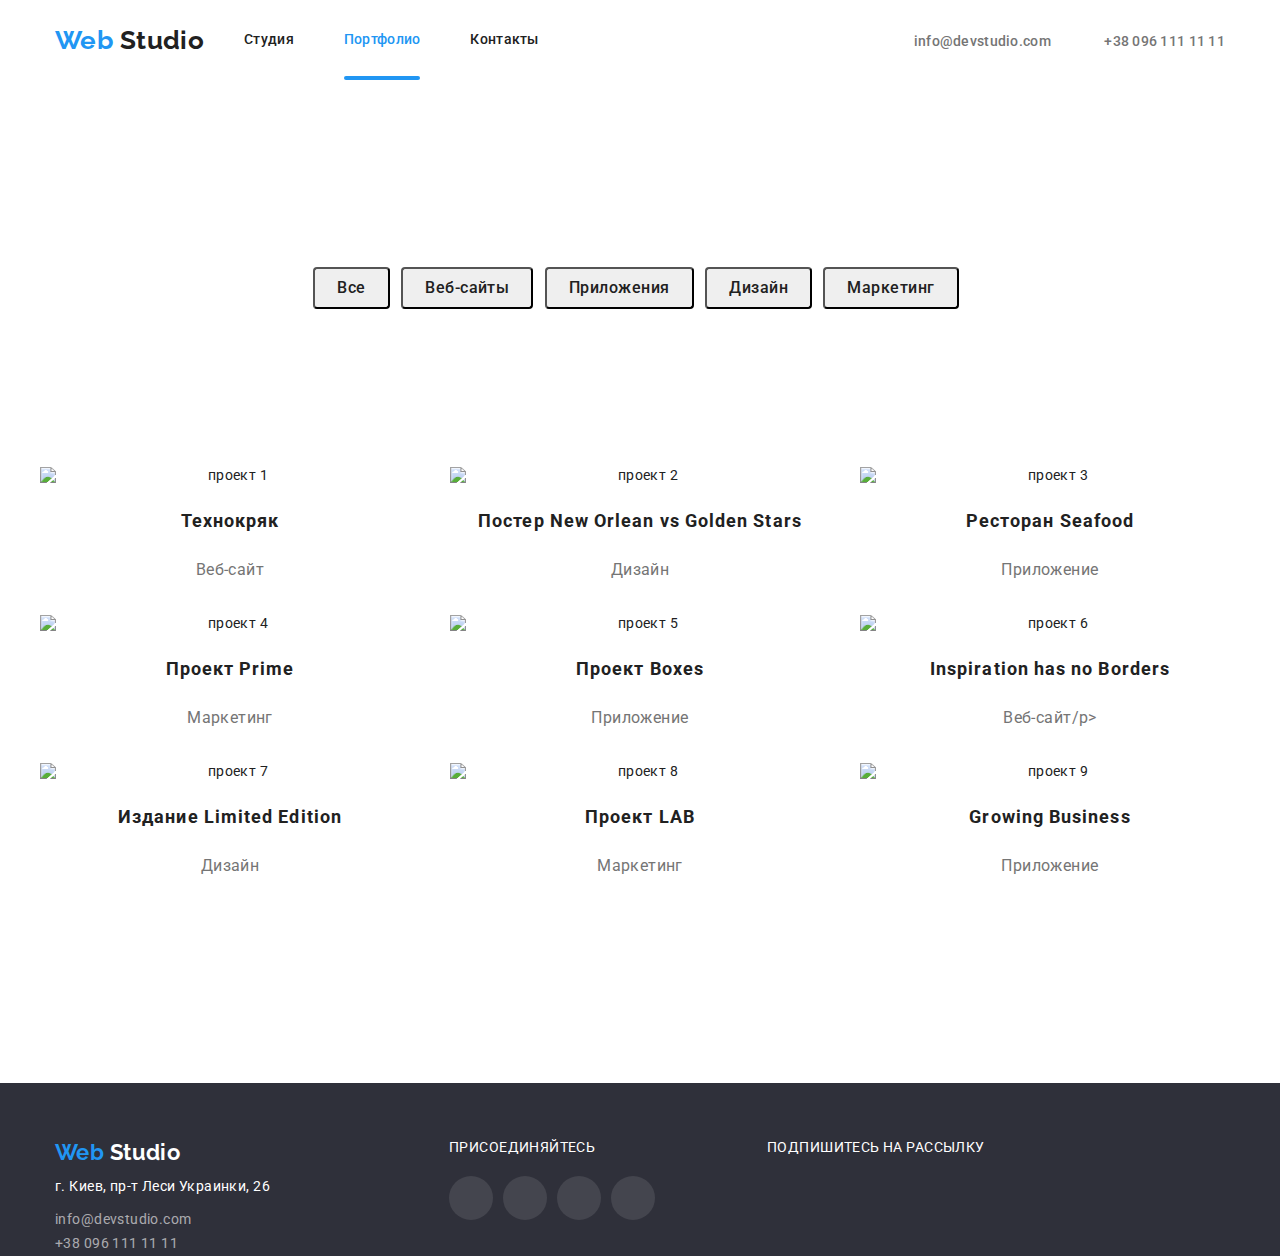
==== portfolio.html @ 06f8b4fb "hw5" ====
<!DOCTYPE html>
<html lang="ru">
  <head>
    <meta charset="UTF-8" />
    <meta name="viewport" content="width=device-width, initial-scale=1.0" />
    <title>Студия</title>
    <link
      href="https://fonts.googleapis.com/css2?family=Raleway:wght@700&family=Roboto:wght@400;500;700&display=swap"
      rel="stylesheet"
    />
    <link
      rel="stylesheet"
      href="https://cdnjs.cloudflare.com/ajax/libs/modern-normalize/0.6.0/modern-normalize.min.css"
    />
    <link rel="stylesheet" href="./css/styles.css" />
  </head>
  <body>
    <!-- шапка-->
    <header>
      <div class="container mainmenu">
        <nav class="topmenu">
          <a href="./index.html" class="logo">
            <span class="logo-blue">Web</span> Studio</a
          >
          <ul class="navigatoin clermargin">
            <li class="item">
              <a href="./index.html" class="navigatoin-link">Студия</a>
            </li>
            <li class="item">
              <a href="./portfolio.html" class="navigatoin-link current"
                >Портфолио
              </a>
            </li>
            <li class="item">
              <a href="#" class="navigatoin-link">Контакты</a>
            </li>
          </ul>
        </nav>
        <ul class="clermargin connect">
          <li class="item connect-navigation">
            <svg class="connect-icon" width="16" height="11">
              <use href="./img/sprite.svg#mail"></use>
            </svg>
            <a href="mailto:info@devstudio.com" class="contacts-link">
              info@devstudio.com</a
            >
          </li>
          <li class="item connect-navigation">
            <svg class="connect-icon" width="10" height="15">
              <use href="./img/sprite.svg#Phone"></use>
            </svg>
            <a href="tel:+380961111111" class="contacts-link"
              >+38 096 111 11 11</a
            >
          </li>
        </ul>
      </div>
    </header>
    <main>
      <section class="portfolio container downspace">
        <!-- <h2>портфолио</h2> -->
        <button class="portfolio-button">Все</button>
        <button class="portfolio-button">Веб-сайты</button>
        <button class="portfolio-button">Приложения</button>
        <button class="portfolio-button">Дизайн</button>
        <button class="portfolio-button">Маркетинг</button>

        <ul class="flex-link container downspace">
          <li class="flex-item">
            <div class="portfolio-img">
              <img src="./img/project1.jpg" alt="проект 1" width="380" />
              <p class="tehno">
                Технокряк это современная площадка распространения коронавируса.
                Компании используют эту платформу для цифрового шпионажа и атак
                на защищённые сервера конкурентов.
              </p>
            </div>
            <h3 class="portfolio-title">Технокряк</h3>
            <p class="portfolio-area">Веб-сайт</p>
          </li>
          <li class="flex-item">
            <div class="portfolio-img">
              <img src="./img/project2.jpg" alt="проект 2" width="380" />
              <p class="tehno">
                Технокряк это современная площадка распространения коронавируса.
                Компании используют эту платформу для цифрового шпионажа и атак
                на защищённые сервера конкурентов.
              </p>
            </div>
            <h3 class="portfolio-title">Постер New Orlean vs Golden Stars</h3>
            <p class="portfolio-area">Дизайн</p>
          </li>
          <li class="flex-item">
            <img src="./img/project3.jpg" alt="проект 3" width="380" />
            <div class="portfolio-img">
              <p class="tehno">
                Технокряк это современная площадка распространения коронавируса.
                Компании используют эту платформу для цифрового шпионажа и атак
                на защищённые сервера конкурентов.
              </p>
            </div>
            <h3 class="portfolio-title">Ресторан Seafood</h3>
            <p class="portfolio-area">Приложение</p>
          </li>
          <li class="flex-item">
            <div class="portfolio-img">
              <img src="./img/project4.jpg" alt="проект 4" width="380" />
              <p class="tehno">
                Технокряк это современная площадка распространения коронавируса.
                Компании используют эту платформу для цифрового шпионажа и атак
                на защищённые сервера конкурентов.
              </p>
            </div>
            <h3 class="portfolio-title">Проект Prime</h3>
            <p class="portfolio-area">Маркетинг</p>
          </li>
          <li class="flex-item">
           <div class="portfolio-img ">
              <img src="./img/project5.jpg " alt="проект 5" width="380" />
            <p class="tehno">
              Технокряк это современная площадка распространения коронавируса.
              Компании используют эту платформу для цифрового шпионажа и атак на
              защищённые сервера конкурентов.
           </div>
            </p>
            <h3 class="portfolio-title">Проект Boxes</h3>
            <p class="portfolio-area">Приложение</p>
          </li>
          <li class="flex-item">
           <div class="portfolio-img ">
              <img src="./img/project6.jpg" alt="проект 6" width="380" />
            <p class="tehno">
              Технокряк это современная площадка распространения коронавируса.
              Компании используют эту платформу для цифрового шпионажа и атак на
              защищённые сервера конкурентов.
            </p>
           </div>
            <h3 class="portfolio-title">Inspiration has no Borders</h3>
            <p class="portfolio-area">Веб-сайт/p></p>
          </li>

          <li class="flex-item">
            <div class="portfolio-img ">
              <img src="./img/project7.jpg" alt="проект 7" width="380" />
            <p class="tehno">
              Технокряк это современная площадка распространения коронавируса.
              Компании используют эту платформу для цифрового шпионажа и атак на
              защищённые сервера конкурентов.
            </p>
            </div>
            <h3 class="portfolio-title">Издание Limited Edition</h3>
            <p class="portfolio-area">Дизайн</p>
          </li>
          <li class="flex-item">
            <div class="portfolio-img">
              <img src="./img/project8.jpg" alt="проект 8" width="380" />
            <p class="tehno">
              Технокряк это современная площадка распространения коронавируса.
              Компании используют эту платформу для цифрового шпионажа и атак на
              защищённые сервера конкурентов.
            </p>
            </div>
            <h3 class="portfolio-title">Проект LAB</h3>
            <p class="portfolio-area">Маркетинг</p>
          </li>
          <li class="flex-item">
            <div class="portfolio-img ">
              <img src="./img/project9.jpg" alt="проект 9" width="380" />
            <p class="tehno">
              Технокряк это современная площадка распространения коронавируса.
              Компании используют эту платформу для цифрового шпионажа и атак на
              защищённые сервера конкурентов.
            </p>
            </div>
            <h3 class="portfolio-title">Growing Business</h3>
            <p class="portfolio-area">Приложение</p>
          </li>
        </ul>
      </section>
    </main>
    <!-- подвал    -->
    <footer>
      <div class="fotter-main container">
        <address class="fotter-addres">
          <a href="./index.html" class="fotter-logo">
            <span class="logo-blue">Web</span> Studio</a
          >
          <p class="street">г. Киев, пр-т Леси Украинки, 26</p>
          <ul class="footer-mail">
            <li>
              <a href="mailto:info@devstudio.com" class="fotter-contacts">
                info@devstudio.com</a
              >
            </li>
            <li>
              <a href="tel:+380961111111" class="fotter-contacts"
                >+38 096 111 11 11</a
              >
            </li>
          </ul>
        </address>

        <div>
          <p class="join">присоединяйтесь</p>
          <ul class="command-link footer-social">
            <li>
              <a href="#">
                <svg class="social-ico" width="44" height="44">
                  <use href="./img/sprite.svg#instagram"></use>
                </svg>
              </a>
            </li>
            <li>
              <a href="#">
                <svg class="social-ico" width="44" height="44">
                  <use href="./img/sprite.svg#twitter"></use>
                </svg>
              </a>
            </li>
            <li>
              <a href="#">
                <svg class="social-ico" width="44" height="44">
                  <use href="./img/sprite.svg#facebook"></use>
                </svg>
              </a>
            </li>
            <li>
              <a href="#">
                <svg class="social-ico" width="44" height="44">
                  <use href="./img/sprite.svg#linkid"></use>
                </svg>
              </a>
            </li>
          </ul>
        </div>
        <p class="join">Подпишитесь на рассылку</p>
      </div>
    </footer>
  </body>
</html>
---- css/styles.css ----
:root {
  --primary-text-color: #212121;
  --akcent-text-color: #757575;
  --blue-text-color: #2196f3;
}

body {
  font-family: Roboto, sans-serif;
  color: var(--primary-text-color);
  font-weight: 400;
  font-size: 14px;
  line-height: 16px;
  letter-spacing: 0.03em;
}
img {
  display: block;
  max-width: 100%;
  height: auto;
}

a {
  text-decoration: none;
}
ul {
  list-style-type: none;
}
.container {
  margin-left: auto;
  margin-right: auto;
  width: 1200px;
  padding-left: 15px;
  padding-right: 15px;
}
.header {
  background: #ffffff;
}
.mainmenu {
  display: flex;
  align-items: center;
  justify-content: space-between;
}
.topmenu {
  display: flex;
  align-items: center;
  justify-content: flex-start;
}
.logo {
  font-family: Raleway;
  font-weight: 700;
  font-size: 26px;
  line-height: 1.19;
  color: var(--primary-text-color);
}
.logo-blue {
  color: var(--blue-text-color);
}
.navigatoin {
  display: flex;
}

.navigatoin .item:not(:last-child) {
  margin-right: 50px;
}
.navigatoin-link {
  font-weight: 500;
  font-size: 14px;
  line-height: 1.14;
  letter-spacing: 0.02em;
  color: var(--primary-text-color);

  display: block;
  padding-top: 32px;
  padding-bottom: 32px;
  transition: color 250ms cubic-bezier(0.4, 0, 0.2, 1);
}
.current {
  position: relative;
  color: var(--blue-text-color);
}
.current::after {
  content: "";
  position: absolute;

  width: 100%;
  height: 4px;
  left: 0;
  margin-top: 44px;

  background: var(--blue-text-color);
  border-radius: 2px;
}

h2 {
  margin-top: 0px;
  margin-bottom: 0px;
}
.connect {
  display: flex;
  align-items: baseline;
}

.connect .item + .item {
  margin-left: 30px;
}
.contacts-link {
  font-weight: 500;
  font-size: 14px;
  line-height: 16px;
  letter-spacing: 0.02em;
  color: var(--akcent-text-color);
  transition: color 250ms cubic-bezier(0.4, 0, 0.2, 1);
}
.navigatoin-link:hover,
.navigatoin-link:focus,
.contacts-link:hover,
.contacts-link:focus {
  color: var(--blue-text-color);
  transition: color 250ms cubic-bezier(0.4, 0, 0.2, 1);
}
.connect-navigation {
  fill: var(--akcent-text-color);
}
.connect-navigation:hover,
.connect-navigation:focus {
  fill: var(--blue-text-color);
}
.connect-icon {
  margin-right: 10px;
}

.banner {
  text-align: center;
  background-color: black;
  background-image: linear-gradient(
      rgba(47, 48, 58, 0.8),
      rgba(47, 48, 58, 0.8)
    ),
    url("../img/Topbanner.jpg");
  max-width: 1600px;
  height: 600px;
  background-size: cover;
  margin-left: auto;
  margin-right: auto;
  background-repeat: no-repeat;
  display: flex;
  flex-direction: column;
  justify-content: center;
  background-position: center;
}

.banner-text {
  font-weight: 900;
  font-size: 44px;
  text-transform: uppercase;
  margin-top: 0px;
  margin-bottom: 30px;
  color: #fff;
}
.banner-buy {
  display: inline-block;
  padding: 10px 32px;

  margin-left: auto;
  margin-right: auto;
  font-size: 16px;
  line-height: 1.87;
  background-color: var(--blue-text-color);
  color: #ffffff;

  box-shadow: 0px 4px 4px rgba(0, 0, 0, 0.15);
  border-radius: 4px;
}

.clermargin {
  margin-top: 0px;
  margin-bottom: 0px;
}
.downspace {
  padding-top: 94px;
  padding-bottom: 94px;
  padding-left: 0px;
  padding-right: 0px;
}
.autocenter {
  text-align: center;
}
.grup-block {
  display: flex;
  align-content: center;
  justify-content: center;
  padding-left: 0px;
}
.grup-block .item + .item {
  margin-left: 30px;
}
.properties-icon {
  display: block;
  content: "";
  height: 120px;
  width: 270px;

  margin-left: auto;
  margin-right: auto;
}

.feature-icon {
  display: flex;
  justify-content: center;
  align-items: center;
  width: 270px;
}

.properties-link {
  font-weight: 600;
  text-transform: uppercase;
  margin-top: 30px;
  margin-bottom: 10px;
}
.properties-text {
  line-height: 1.71;
  color: var(--akcent-text-color);
  margin-bottom: 0px;
}
.topic {
  font-weight: 700;
  font-size: 36px;
  line-height: 1.16;
  margin-bottom: 50px;
  text-align: center;
  padding-top: 94px;
}
.worck-box {
  position: relative;
}
.worck-link {
  position: absolute;
  margin: 0;
  bottom: 0;
  width: 380px;

  background: rgba(47, 48, 58, 0.8);
  font-weight: 700;
  text-transform: uppercase;
  color: #ffffff;

  display: block;
  text-align: center;
  padding-top: 27px;
  padding-bottom: 27px;
}
.comand {
  background-color: #f5f4fa;
}
.command-link {
  display: flex;
  padding: 0px;
  align-content: center;
}
.comand-name {
  font-weight: 500;
  line-height: 1.18;
}
.comand-position {
  line-height: 1.18;
  color: var(--akcent-text-color);
}
.social-link {
  fill: #afb1b8;
  margin-right: 10px;
  transition: color 250ms cubic-bezier(0.4, 0, 0.2, 1);
}
.social-link:hover,
.social-link:focus {
  fill: #ffffff;
  background: var(--blue-text-color);
  border-radius: 50%;
}
/* clients*/

.clients-logo {
  display: flex;
  justify-content: center;
  align-items: center;
  width: 170px;
  height: 90px;
  border-radius: 4px;
  border: 1px solid #afb1b8;
  cursor: pointer;
  transition: color 250ms cubic-bezier(0.4, 0, 0.2, 1);
}
.clients-ico {
  fill: #afb1b8;
  transition: fill 250ms cubic-bezier(0.4, 0, 0.2, 1);
}

.clients-logo:hover .clients-ico,
.clients-ico:focus {
  fill: var(--blue-text-color);
  color: var(--blue-text-color);
}

/* подвал */
footer {
  background: #2f303a;
}
.fotter-main {
  display: flex;
  padding-top: 56px;
  justify-content: flex-start;
}
.fotter-logo {
  font-family: Raleway;
  font-weight: 700;
  font-size: 22px;
  line-height: 1.19;
  color: #ffffff;
}

.fotter-addres {
  display: flex;
  flex-direction: column;
  line-height: 1.71;
  color: #ffffff;
  font-style: normal;
  margin-right: 179px;
}
.street {
  margin-top: 10px;
  margin-bottom: 9px;
}
.fotter-contacts {
  line-height: 1.71;
  color: rgba(255, 255, 255, 0.6);
}
.footer-mail {
  padding: 0px;
  margin: 0px;
}

.join {
  text-transform: uppercase;
  color: #ffffff;
  margin-top: 0px;
  margin-bottom: 21px;
}
.footer-social {
  margin-top: 0px;
  margin-bottom: 0px;
  margin-right: 102px;
}
.social-ico {
  fill: #ffffff;
  background: rgba(255, 255, 255, 0.1);
  border-radius: 50%;
  margin-right: 10px;
  transition: fill 250ms cubic-bezier(0.4, 0, 0.2, 1);
}
.social-ico:hover,
.social-ico:focus {
  fill: #ffffff;
  background: var(--blue-text-color);
  border-radius: 50%;
}
/* portfolio*/
.portfolio {
  display: block;
  text-align: center;
}
.portfolio-button {
  font-family: Roboto;
  font-weight: 500;
  font-size: 16px;
  line-height: 1.62;
  letter-spacing: 0.03em;

  padding: 6px 22px;
  text-align: center;

  border-radius: 4px;
  margin-top: 93px;
  margin-bottom: 50px;

  color: var(--primary-text-color);
  transition: color 250ms cubic-bezier(0.4, 0, 0.2, 1);
}

.portfolio-button:not(:last-child) {
  margin-right: 8px;
}
.portfolio-button:hover,
.portfolio-button:focus {
  background: #2196f3;
  color: #ffffff;
}
.flex-link {
  display: flex;
  flex-wrap: wrap;
}
.flex-item {
  width: 380px;
  margin-right: 30px;
  margin-bottom: 30px;
  text-align: center;
}

.flex-item:nth-child(3n) {
  margin-right: 0;
}
.flex-item:nth-last-child(-n + 3) {
  margin-bottom: 0;
}
.flex-item:hover,
.flex-item:focus {
  box-shadow: 1px 4px 6px rgba(0, 0, 0, 0.16), 0px 4px 4px rgba(0, 0, 0, 0.06),
    0px 1px 1px rgba(0, 0, 0, 0.12);
  cursor: pointer;
}
.flex-item:hover .tehno,
.flex-item:focus .tehno {
  transform: translateY(0);
}
.portfolio-title {
  font-size: 18px;
  line-height: 2;
  letter-spacing: 0.06em;
  margin-top: 20px;
  margin-bottom: 8px;
}
.portfolio-area {
  font-size: 16px;
  line-height: 1.87;
  color: var(--akcent-text-color);
  margin-bottom: 0px;
}
.portfolio-img {
  position: relative;
  overflow: hidden;
}
.tehno {
  position: absolute;
  top: 0;
  left: 0;
  width: 100%;
  height: 100%;
  margin: 0;
  padding: 63px 24px;

  pointer-events: none;
  font-size: 18px;
  line-height: 1.56;
  color: #fff;
  background-color: rgba(33, 150, 243, 0.9);
  transform: translateY(100%);
  transition: transform 250ms cubic-bezier(0.4, 0, 0.2, 1);
}
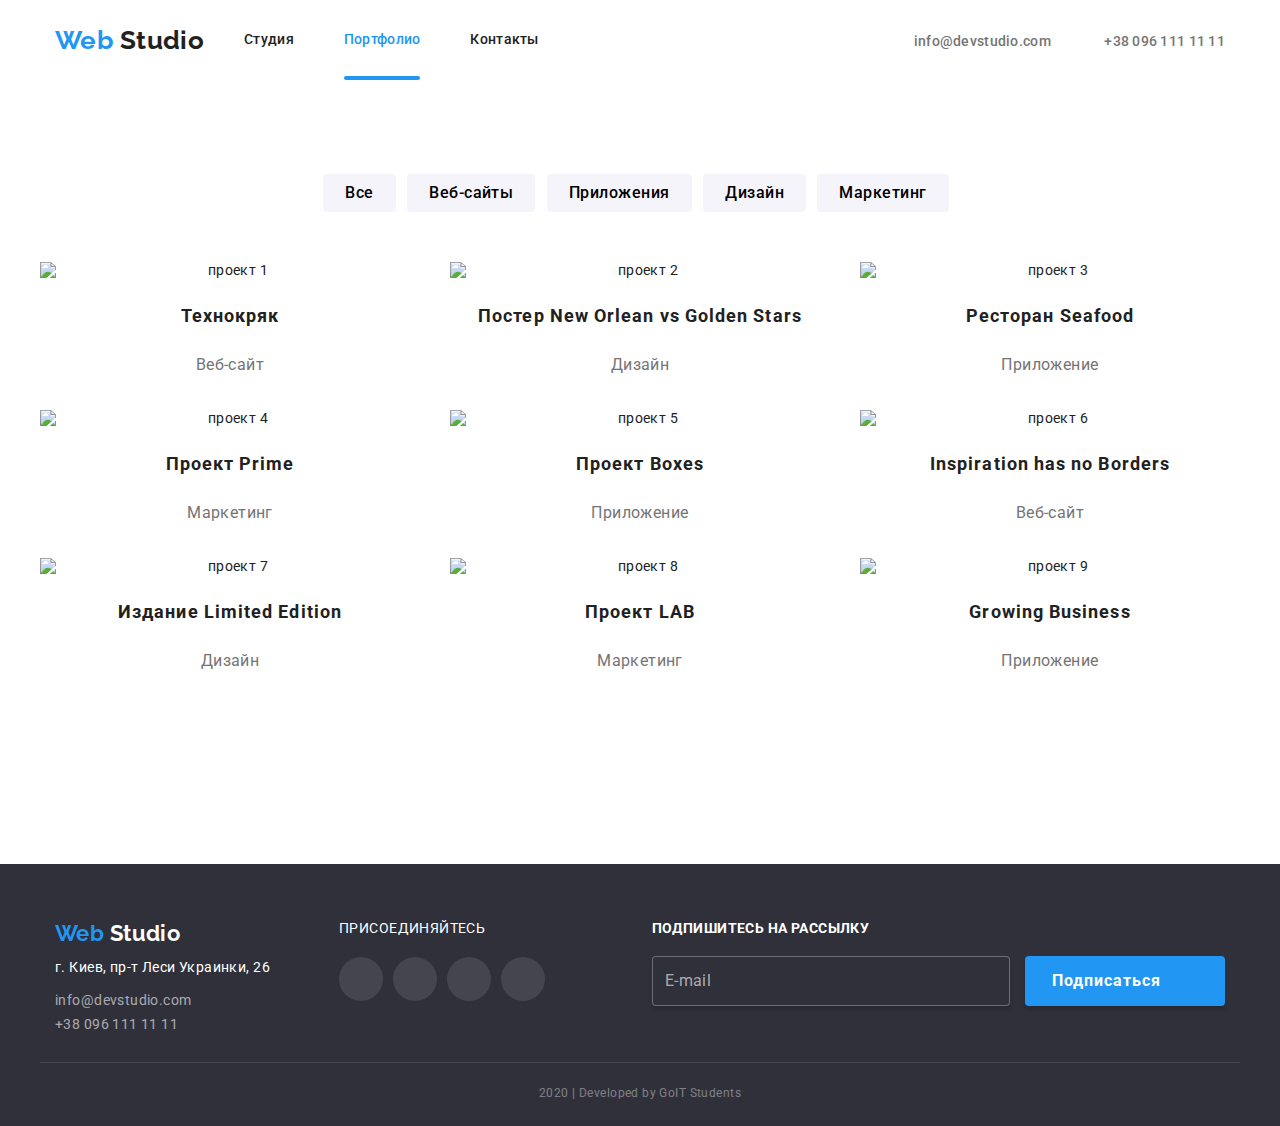
==== commit 8fcf107e: "add scss and color" ====
--- a/portfolio.html
+++ b/portfolio.html
@@ -12,7 +12,7 @@
       rel="stylesheet"
       href="https://cdnjs.cloudflare.com/ajax/libs/modern-normalize/0.6.0/modern-normalize.min.css"
     />
-    <link rel="stylesheet" href="./css/styles.css" />
+    <link rel="stylesheet" href="./css/main.min.css" />
   </head>
   <body>
     <!-- шапка-->
@@ -91,8 +91,8 @@
             <p class="portfolio-area">Дизайн</p>
           </li>
           <li class="flex-item">
+            <div class="portfolio-img">
             <img src="./img/project3.jpg" alt="проект 3" width="380" />
-            <div class="portfolio-img">
               <p class="tehno">
                 Технокряк это современная площадка распространения коронавируса.
                 Компании используют эту платформу для цифрового шпионажа и атак
@@ -136,7 +136,7 @@
             </p>
            </div>
             <h3 class="portfolio-title">Inspiration has no Borders</h3>
-            <p class="portfolio-area">Веб-сайт/p></p>
+            <p class="portfolio-area">Веб-сайт</p>
           </li>
 
           <li class="flex-item">
@@ -179,7 +179,7 @@
       </section>
     </main>
     <!-- подвал    -->
-    <footer>
+     <footer>
       <div class="fotter-main container">
         <address class="fotter-addres">
           <a href="./index.html" class="fotter-logo">
@@ -233,8 +233,25 @@
             </li>
           </ul>
         </div>
-        <p class="join">Подпишитесь на рассылку</p>
+        <div class="join-form">
+          <b class="join">Подпишитесь на рассылку</b>
+          <form action="#">
+            <input
+              type="email"
+              name="email"
+              placeholder="E-mail"
+              class="form-input"
+            />
+            <button type="submit" class="submit-botton">
+              Подписаться
+              <svg class="icon-send" width="24" height="24">
+                <use href="./img/sprite.svg#footerfly"></use>
+              </svg>
+            </button>
+          </form>
+        </div>
       </div>
+      <p class="copi container">2020 | Developed by GoIT Students</p>
     </footer>
   </body>
 </html>
--- a/css/main.min.css
+++ b/css/main.min.css
@@ -0,0 +1,2 @@
+img{display:block;max-width:100%;height:auto}a{text-decoration:none}ul{list-style-type:none}.container{margin-left:auto;margin-right:auto;width:1200px;padding-left:15px;padding-right:15px}.clermargin{margin-top:0px;margin-bottom:0px}.downspace{padding-top:94px;padding-bottom:94px;padding-left:0px;padding-right:0px}.autocenter{text-align:center}.grup-block{display:-webkit-box;display:-ms-flexbox;display:flex;-ms-flex-line-pack:center;align-content:center;-webkit-box-pack:center;-ms-flex-pack:center;justify-content:center;padding-left:0px}.grup-block .item+.item{margin-left:30px}body{font-family:Roboto, sans-serif;color:#212121;font-weight:400;font-size:14px;line-height:16px;letter-spacing:0.03em}.header{background:#fff}.mainmenu{display:-webkit-box;display:-ms-flexbox;display:flex;-webkit-box-align:center;-ms-flex-align:center;align-items:center;-webkit-box-pack:justify;-ms-flex-pack:justify;justify-content:space-between}.topmenu{display:-webkit-box;display:-ms-flexbox;display:flex;-webkit-box-align:center;-ms-flex-align:center;align-items:center;-webkit-box-pack:start;-ms-flex-pack:start;justify-content:flex-start}.logo{font-family:Raleway;font-weight:700;font-size:26px;line-height:1.19;color:#212121}.logo-blue{color:#2196f3}.navigatoin{display:-webkit-box;display:-ms-flexbox;display:flex}.navigatoin .item:not(:last-child){margin-right:50px}.navigatoin-link{font-weight:500;font-size:14px;line-height:1.14;letter-spacing:0.02em;color:#212121;display:block;padding-top:32px;padding-bottom:32px;-webkit-transition:color 250ms cubic-bezier(0.4, 0, 0.2, 1);transition:color 250ms cubic-bezier(0.4, 0, 0.2, 1)}.current{position:relative;color:#2196f3}.current::after{content:"";position:absolute;width:100%;height:4px;left:0;margin-top:44px;background:#2196f3;border-radius:2px}h2{margin-top:0px;margin-bottom:0px}.connect{display:-webkit-box;display:-ms-flexbox;display:flex;-webkit-box-align:baseline;-ms-flex-align:baseline;align-items:baseline}.connect .item+.item{margin-left:30px}.contacts-link{font-weight:500;font-size:14px;line-height:16px;letter-spacing:0.02em;color:#757575;-webkit-transition:color 250ms cubic-bezier(0.4, 0, 0.2, 1);transition:color 250ms cubic-bezier(0.4, 0, 0.2, 1)}.navigatoin-link:hover,.navigatoin-link:focus,.contacts-link:hover,.contacts-link:focus{color:#2196f3;-webkit-transition:color 250ms cubic-bezier(0.4, 0, 0.2, 1);transition:color 250ms cubic-bezier(0.4, 0, 0.2, 1)}.connect-navigation{fill:#757575}.connect-navigation:hover,.connect-navigation:focus{fill:#2196f3}.connect-icon{margin-right:10px}.banner{text-align:center;background-size:cover;margin-left:auto;margin-right:auto;background-repeat:no-repeat;display:-webkit-box;display:-ms-flexbox;display:flex;-webkit-box-orient:vertical;-webkit-box-direction:normal;-ms-flex-direction:column;flex-direction:column;-webkit-box-pack:center;-ms-flex-pack:center;justify-content:center;background-position:center;max-width:1600px;height:600px;background-color:#000;background-image:-webkit-gradient(linear, left top, left bottom, from(rgba(47,48,58,0.8)), to(rgba(47,48,58,0.8))),url("../img/Topbanner.jpg");background-image:linear-gradient(rgba(47,48,58,0.8), rgba(47,48,58,0.8)),url("../img/Topbanner.jpg")}.banner-text{font-weight:900;font-size:44px;line-height:1.36;letter-spacing:0.06em;text-transform:uppercase;margin-bottom:30px;color:#fff}.banner-buy{display:inline-block;margin-left:auto;margin-right:auto;padding:10px 32px;font-size:16px;line-height:1.87;background-color:#2196f3;color:#fff;border:none;-webkit-box-shadow:0px 4px 4px rgba(0,0,0,0.15);box-shadow:0px 4px 4px rgba(0,0,0,0.15);border-radius:4px}.properties-icon{margin-left:auto;margin-right:auto;display:block;content:"";height:120px;width:270px}.feature-icon{display:-webkit-box;display:-ms-flexbox;display:flex;-webkit-box-pack:center;-ms-flex-pack:center;justify-content:center;-webkit-box-align:center;-ms-flex-align:center;align-items:center;width:270px;height:120px;border-radius:4px;background:#f5f4fa}.properties-link{font-weight:600;text-transform:uppercase;margin-top:30px;margin-bottom:10px}.properties-text{line-height:1.71;color:#757575;margin-bottom:0px}.topic{text-align:center;margin-bottom:50px;padding-top:94px;font-weight:700;font-size:36px;line-height:1.16}.worck-box{position:relative}.worck-link{position:absolute;display:block;text-align:center;padding-top:27px;padding-bottom:27px;margin:0;bottom:0;width:380px;background:rgba(47,48,58,0.8);font-weight:700;text-transform:uppercase;color:#fff}.comand{background-color:#f5f4fa}.command-link{display:-webkit-box;display:-ms-flexbox;display:flex;-ms-flex-line-pack:center;align-content:center;-webkit-box-pack:center;-ms-flex-pack:center;justify-content:center;-webkit-box-align:center;-ms-flex-align:center;align-items:center;padding:0px;margin-bottom:32px}.comand .item{-webkit-box-shadow:0px 2px 1px rgba(0,0,0,0.2),0px 1px 1px rgba(0,0,0,0.14),0px 1px 3px rgba(0,0,0,0.12);box-shadow:0px 2px 1px rgba(0,0,0,0.2),0px 1px 1px rgba(0,0,0,0.14),0px 1px 3px rgba(0,0,0,0.12);border-radius:0px 0px 4px 4px}.comand-name{font-weight:500;line-height:1.18}.comand-position{line-height:1.18;color:#757575}.social-link{fill:#afb1b8;margin-right:10px;-webkit-transition:color 250ms cubic-bezier(0.4, 0, 0.2, 1);transition:color 250ms cubic-bezier(0.4, 0, 0.2, 1)}.social-link:hover,.social-link:focus{fill:#fff;background:#2196f3;border-radius:50%}.clients-logo{display:-webkit-box;display:-ms-flexbox;display:flex;-webkit-box-pack:center;-ms-flex-pack:center;justify-content:center;-webkit-box-align:center;-ms-flex-align:center;align-items:center;cursor:pointer;-webkit-transition:color 250ms cubic-bezier(0.4, 0, 0.2, 1);transition:color 250ms cubic-bezier(0.4, 0, 0.2, 1);width:170px;height:90px;border-radius:4px;border:1px solid #afb1b8}.clients-ico{fill:#afb1b8;-webkit-transition:fill 250ms cubic-bezier(0.4, 0, 0.2, 1);transition:fill 250ms cubic-bezier(0.4, 0, 0.2, 1)}.clients-logo:hover,.clients-logo:focus{border-color:#2196f3}.clients-ico:hover,.clients-ico:focus{fill:#2196f3}footer{background:#2f303a}.fotter-main{display:-webkit-box;display:-ms-flexbox;display:flex;-webkit-box-pack:start;-ms-flex-pack:start;justify-content:flex-start;padding-top:56px}.fotter-logo{font-family:Raleway;font-weight:700;font-size:22px;line-height:1.19;color:#fff}.fotter-addres{display:-webkit-box;display:-ms-flexbox;display:flex;-webkit-box-orient:vertical;-webkit-box-direction:normal;-ms-flex-direction:column;flex-direction:column;margin-right:69px;line-height:1.71;color:#fff;font-style:normal}.street{margin-top:10px;margin-bottom:9px}.fotter-contacts{line-height:1.71;color:rgba(255,255,255,0.6)}.footer-mail{padding:0px;margin:0px}.join{text-transform:uppercase;color:#fff;margin-top:0px;margin-bottom:21px}.footer-social{margin-top:0px;margin-bottom:0px;margin-right:94px}.social-ico{fill:#fff;background:rgba(255,255,255,0.1);border-radius:50%;margin-right:10px;-webkit-transition:fill 250ms cubic-bezier(0.4, 0, 0.2, 1);transition:fill 250ms cubic-bezier(0.4, 0, 0.2, 1)}.social-ico:hover,.social-ico:focus{fill:#fff;background:#2196f3;border-radius:50%}.join-form{margin-left:auto;margin-bottom:56px}.form-input{display:inline-block;margin-right:12px;margin-top:20px;padding:0;width:358px;height:50px;border:1px solid rgba(255,255,255,0.3);-webkit-box-shadow:0px 4px 4px rgba(0,0,0,0.15);box-shadow:0px 4px 4px rgba(0,0,0,0.15);border-radius:4px;background-color:#2f303a;cursor:pointer}.form-input::-webkit-input-placeholder{padding:0 12px;font-size:16px;line-height:1, 87;letter-spacing:0.03em;color:rgba(255,255,255,0.6)}.form-input:-ms-input-placeholder{padding:0 12px;font-size:16px;line-height:1, 87;letter-spacing:0.03em;color:rgba(255,255,255,0.6)}.form-input::-ms-input-placeholder{padding:0 12px;font-size:16px;line-height:1, 87;letter-spacing:0.03em;color:rgba(255,255,255,0.6)}.form-input::placeholder{padding:0 12px;font-size:16px;line-height:1, 87;letter-spacing:0.03em;color:rgba(255,255,255,0.6)}.submit-botton{position:relative;padding:0;padding-left:27px;min-width:200px;height:50px;background:#2196f3;-webkit-box-shadow:0px 4px 4px rgba(0,0,0,0.15);box-shadow:0px 4px 4px rgba(0,0,0,0.15);border-radius:4px;border:#2196f3;color:#fff;font-weight:700;font-size:16px;line-height:1.87;letter-spacing:0.06em;text-align:start;cursor:pointer}.icon-send{position:absolute;fill:#fff;top:50%;-webkit-transform:translateY(-50%);transform:translateY(-50%);right:28px;margin-left:10px}.copi{text-align:center;margin-top:0;margin-bottom:0;padding-top:18px;padding-bottom:21px;border-top:1px solid rgba(255,255,255,0.1);font-size:12px;line-height:2;color:rgba(255,255,255,0.4)}.portfolio{display:block;text-align:center}.portfolio-button{font-family:Roboto;font-weight:500;font-size:16px;line-height:1.62;letter-spacing:0.03em;padding:6px 22px;text-align:center;border-radius:4px;background:#f5f4fa;border-radius:4px;border:none;-webkit-transition:color 250ms cubic-bezier(0.4, 0, 0.2, 1);transition:color 250ms cubic-bezier(0.4, 0, 0.2, 1)}.portfolio-button:not(:last-child){margin-right:8px}.portfolio-button:hover,.portfolio-button:focus{background:#2196f3;color:#ffffff;-webkit-box-shadow:0px 2px 2px rgba(0,0,0,0.12),0px 1px 2px rgba(0,0,0,0.08),0px 3px 1px rgba(0,0,0,0.1);box-shadow:0px 2px 2px rgba(0,0,0,0.12),0px 1px 2px rgba(0,0,0,0.08),0px 3px 1px rgba(0,0,0,0.1);border-radius:4px}.flex-link{display:-webkit-box;display:-ms-flexbox;display:flex;-ms-flex-wrap:wrap;flex-wrap:wrap;padding-top:50px;margin-top:0px;margin-bottom:0px}.flex-item{margin-right:30px;margin-bottom:30px;width:380px;text-align:center}.flex-item:nth-child(3n){margin-right:0}.flex-item:nth-last-child(-n+3){margin-bottom:0}.flex-item:hover,.flex-item:focus{-webkit-box-shadow:1px 4px 6px rgba(0,0,0,0.16),0px 4px 4px rgba(0,0,0,0.06),0px 1px 1px rgba(0,0,0,0.12);box-shadow:1px 4px 6px rgba(0,0,0,0.16),0px 4px 4px rgba(0,0,0,0.06),0px 1px 1px rgba(0,0,0,0.12);cursor:pointer}.flex-item:hover .tehno,.flex-item:focus .tehno{-webkit-transform:translateY(0);transform:translateY(0)}.portfolio-title{font-size:18px;line-height:2;letter-spacing:0.06em;margin-top:20px;margin-bottom:8px}.portfolio-area{font-size:16px;line-height:1.87;color:#757575;margin-bottom:0px}.portfolio-img{position:relative;overflow:hidden}.tehno{position:absolute;top:0;left:0;width:100%;height:100%;margin:0;padding:63px 24px;text-align:left;pointer-events:none;font-size:18px;line-height:1.56;color:#fff;background-color:rgba(33,150,243,0.9);-webkit-transform:translateY(101%);transform:translateY(101%);-webkit-transition:-webkit-transform 250ms cubic-bezier(0.4, 0, 0.2, 1);transition:-webkit-transform 250ms cubic-bezier(0.4, 0, 0.2, 1);transition:transform 250ms cubic-bezier(0.4, 0, 0.2, 1);transition:transform 250ms cubic-bezier(0.4, 0, 0.2, 1), -webkit-transform 250ms cubic-bezier(0.4, 0, 0.2, 1)}.backdrop.is-hidden{visibility:hidden;opacity:0;pointer-events:none}.backdrop{position:fixed;z-index:5;top:0;left:0;width:100%;height:100%;visibility:visible;opacity:1;background:rgba(0,0,0,0.2);-webkit-transition:opacity 250ms cubic-bezier(0.4, 0, 0.2, 1);transition:opacity 250ms cubic-bezier(0.4, 0, 0.2, 1)}.is-hidden .modal{-webkit-transform:translate(-50%, -50%) scale(0.7);transform:translate(-50%, -50%) scale(0.7)}.modal{position:absolute;top:50%;left:50%;-webkit-transform:translate(-50%, -50%) scale(1);transform:translate(-50%, -50%) scale(1);width:528px;height:581px;background:#fff;-webkit-box-shadow:0px 2px 1px rgba(0,0,0,0.2),0px 1px 1px rgba(0,0,0,0.14),0px 1px 3px rgba(0,0,0,0.12);box-shadow:0px 2px 1px rgba(0,0,0,0.2),0px 1px 1px rgba(0,0,0,0.14),0px 1px 3px rgba(0,0,0,0.12);border-radius:4px;-webkit-transition:-webkit-transform 250ms cubic-bezier(0.4, 0, 0.2, 1);transition:-webkit-transform 250ms cubic-bezier(0.4, 0, 0.2, 1);transition:transform 250ms cubic-bezier(0.4, 0, 0.2, 1);transition:transform 250ms cubic-bezier(0.4, 0, 0.2, 1), -webkit-transform 250ms cubic-bezier(0.4, 0, 0.2, 1)}.modal-btn{position:absolute;top:-10px;right:-10px;width:30px;height:30px;padding:0;border:0;border-radius:50%;background-color:#fff;-webkit-box-shadow:0px 2px 1px rgba(0,0,0,0.2),0px 1px 1px rgba(0,0,0,0.14),0px 1px 3px rgba(0,0,0,0.12);box-shadow:0px 2px 1px rgba(0,0,0,0.2),0px 1px 1px rgba(0,0,0,0.14),0px 1px 3px rgba(0,0,0,0.12);cursor:pointer}.icon-close{position:absolute;top:50%;left:50%;-webkit-transform:translate(-50%, -50%);transform:translate(-50%, -50%)}.form{margin:40px;width:448px}.form-title{display:block;margin-top:40px;margin-bottom:30px;text-align:center;font-weight:700;font-size:20px}.form-field{position:relative;margin-bottom:30px}.form-field.terms{display:-webkit-box;display:-ms-flexbox;display:flex}.modal-input{display:block;width:100%;height:40px;padding:0 0 0 42px;cursor:pointer;border:1px solid rgba(33,33,33,0.2);border-radius:4px;-webkit-transition:border-color 250ms cubic-bezier(0.4, 0, 0.2, 1);transition:border-color 250ms cubic-bezier(0.4, 0, 0.2, 1)}.form-label{position:absolute;top:50%;-webkit-transform:translateY(-50%);transform:translateY(-50%);left:42px;font-size:14px;line-height:1.14;letter-spacing:0.01em;color:#757575;-webkit-transition:color 250ms cubic-bezier(0.4, 0, 0.2, 1),-webkit-transform 250ms cubic-bezier(0.4, 0, 0.2, 1);transition:color 250ms cubic-bezier(0.4, 0, 0.2, 1),-webkit-transform 250ms cubic-bezier(0.4, 0, 0.2, 1);transition:transform 250ms cubic-bezier(0.4, 0, 0.2, 1),color 250ms cubic-bezier(0.4, 0, 0.2, 1);transition:transform 250ms cubic-bezier(0.4, 0, 0.2, 1),color 250ms cubic-bezier(0.4, 0, 0.2, 1),-webkit-transform 250ms cubic-bezier(0.4, 0, 0.2, 1)}.form-label.coment{top:12px;left:16px}.modal-input.coment{resize:none;height:120px;padding:0 0 0 16px;cursor:pointer}.icon-modal{position:absolute;display:block;top:50%;-webkit-transform:translateY(-50%);transform:translateY(-50%);left:16px;margin-right:8px;-webkit-transition:fill 250ms cubic-bezier(0.4, 0, 0.2, 1);transition:fill 250ms cubic-bezier(0.4, 0, 0.2, 1)}.modal-input:focus+.form-label.form-label.coment,.modal-input:not(:placeholder-shown)+.form-label.form-label.coment{-webkit-transform:translateY(-35px);transform:translateY(-35px);color:#2196f3}.modal-input:focus+.form-label,.modal-input:not(:placeholder-shown)+.form-label{-webkit-transform:translate(-23px, -40px);transform:translate(-23px, -40px);color:#2196f3}.modal-input:focus ~ .icon-modal,.modal-input:not(:placeholder-shown) ~ .icon-modal{fill:#2196f3}.modal-input:focus,.modal-input:not(:placeholder-shown){border-color:#2196f3;outline:none}.terms-field{width:100%;text-align:left}.label-checkbox{display:-webkit-box;display:-ms-flexbox;display:flex;font-size:14px;line-height:1.71;-webkit-box-align:center;-ms-flex-align:center;align-items:center;color:#757575;cursor:pointer}.input-checkbox{position:absolute;width:1px;height:1px;margin:-1px;border:0px;padding:0px;clip:rect(0 0 0 0);overflow:hidden}.input-checkbox:checked+.icon-checkbox{background-color:#2196f3;background-image:url(../img/check.svg);background-size:cover;border-radius:2px;border-color:blue-text-color}.icon-checkbox{display:inline-block;width:15px;height:15px;border-radius:2px;margin-right:8px;border:2px solid #212121;background-color:#fff;-webkit-transition:250ms cubic-bezier(0.4, 0, 0.2, 1);transition:250ms cubic-bezier(0.4, 0, 0.2, 1)}.link-terms{display:block;margin-left:5px;color:#2196f3;text-decoration:underline;text-align:right}.button-submit{min-width:200px;height:50px;padding:0;margin-top:30px;margin-bottom:40px;cursor:pointer;font-weight:700;font-size:16px;line-height:1.87;text-align:center;letter-spacing:0.06em;color:#fff;border-color:#2196f3;background:#2196f3;-webkit-box-shadow:0px 4px 4px rgba(0,0,0,0.15);box-shadow:0px 4px 4px rgba(0,0,0,0.15);border-radius:4px;border:0}
+/*# sourceMappingURL=main.min.css.map */